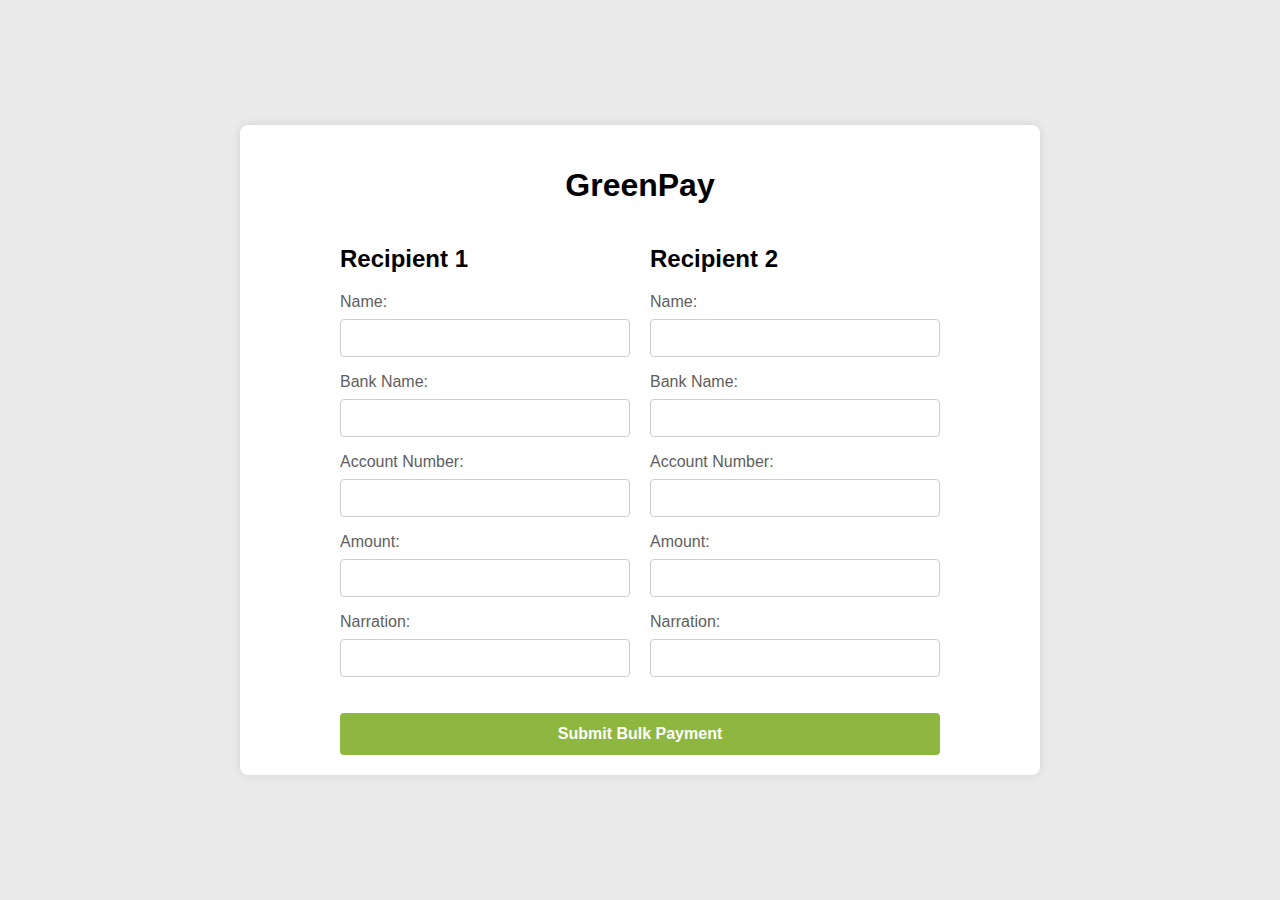
==== index.html @ b266c364 "first commit" ====
<!DOCTYPE html>
<html lang="en">
<head>
  <meta charset="UTF-8">
  <meta name="viewport" content="width=device-width, initial-scale=1.0">
  <title>GreenHarvest</title>
  <style>

   body {
  font-family: 'Segoe UI', Tahoma, Geneva, Verdana, sans-serif;
  background-color: #eaeaea; /* Earthy background color */
  margin: 0;
  display: flex;
  align-items: center;
  justify-content: center;
  height: 100vh;
}

main {
  display: flex;
  flex-direction: column;
  align-items: center;
  background-color: #fff;
  box-shadow: 0 0 10px rgba(0, 0, 0, 0.1);
  padding: 20px;
  border-radius: 8px;
  width: 100%;
  box-sizing: border-box;
  max-width: 800px;
}

form {
  display: flex;
  flex-wrap: wrap;
  justify-content: space-between;
  max-width: 600px;
  width: 100%;
}

section {
  width: calc(50% - 10px); /* Adjust the width as needed, considering margin */
  margin-bottom: 20px;
}

label {
  display: block;
  margin-bottom: 8px;
  color: #5e5e5e; /* Dark gray for label text */
}

input {
  width: 100%;
  padding: 10px;
  margin-bottom: 16px;
  box-sizing: border-box;
  border: 1px solid #ccc;
  border-radius: 4px;
  font-size: 14px;
}

button {
  background-color: #8db73e; /* Olive green for button */
  color: white;
  padding: 12px;
  border: none;
  border-radius: 4px;
  cursor: pointer;
  font-size: 16px;
  font-weight: bold;
  width: 100%;
  transition: background-color 0.3s ease;
}

button:hover {
  background-color: #6e8e2e; /* Darker shade on hover */
}


/* Modal styles */
.modal {
      display: none;
      position: fixed;
      top: 0;
      left: 0;
      width: 100%;
      height: 100%;
      background-color: rgba(0, 0, 0, 0.5);
      justify-content: center;
      align-items: center;
    }

    .modal-content {
      background-color: #fff;
      padding: 20px;
      border-radius: 8px;
      box-shadow: 0 0 10px rgba(0, 0, 0, 0.3);
      text-align: center;
    }

    .close-button {
      background-color: #4CAF50;
      color: white;
      padding: 12px;
      border: none;
      border-radius: 4px;
      cursor: pointer;
      font-size: 16px;
      font-weight: bold;
      margin-top: 20px;
    }

    /* navbar  */

    
  </style>
</head>
<body>

  <main>
    <h1>GreenPay</h1>

   
    <form id="bulkPaymentForm">
      <section>
        <h2>Recipient 1</h2>
        <label for="userName1">Name:</label>
        <input type="text" id="userName1" name="userName1" required>

        <label for="bankCode1">Bank Name:</label>
        <input type="text" id="bankCode1" name="bankCode1" required>

        <label for="accountNumber1">Account Number:</label>
        <input type="text" id="accountNumber1" name="accountNumber1" required>

        <label for="amount1">Amount:</label>
        <input type="number" id="amount1" name="amount1" required>

        <label for="narration1">Narration:</label>
        <input type="text" id="narration1" name="narration1" required>
      </section>

      <section>
        <h2>Recipient 2</h2>
        <label for="userName2">Name:</label>
        <input type="text" id="userName2" name="userName2" required>

        <label for="bankCode2">Bank Name:</label>
        <input type="text" id="bankCode2" name="bankCode2" required>

        <label for="accountNumber2">Account Number:</label>
        <input type="text" id="accountNumber2" name="accountNumber2" required>

        <label for="amount2">Amount:</label>
        <input type="number" id="amount2" name="amount2" required>

        <label for="narration2">Narration:</label>
        <input type="text" id="narration2" name="narration2" required>
      </section>

      <button type="button" onclick="submitBulkPayment()">Submit Bulk Payment</button>
    </form>

   
  
  </main>



  <script>
    function submitBulkPayment() {
      var myHeaders = new Headers();
      myHeaders.append("Content-Type", "application/json");
      myHeaders.append("sandbox-key", "cyC3JQcZ5mVJ0lIRiSaKNGJwkDYb51mT1704994998");
      myHeaders.append("Authorization", "dskjdks");

      var raw = {
        "bulk_data": [
          {
            'name': document.getElementById("userName1").value,
            "bank_code": document.getElementById("bankCode1").value,
            "account_number": document.getElementById("accountNumber1").value,
            "amount": parseInt(document.getElementById("amount1").value),
            "narration": document.getElementById("narration1").value
          },
          {
            'name': document.getElementById("userName2").value,
            "bank_code": document.getElementById("bankCode2").value,
            "account_number": document.getElementById("accountNumber2").value,
            "amount": parseInt(document.getElementById("amount2").value),
            "narration": document.getElementById("narration2").value
          }
        ]
      };

      var requestOptions = {
        method: 'POST',
        headers: myHeaders,
        body: JSON.stringify(raw),
        redirect: 'follow'
      };
     var formData = {
      userName1: document.getElementById("userName1").value,
      bankCode1: document.getElementById("bankCode1").value,
      accountNumber1: document.getElementById("accountNumber1").value,
      amount1: document.getElementById("amount1").value,
      narration1: document.getElementById("narration1").value,
      userName2: document.getElementById("userName2").value,
      bankCode2: document.getElementById("bankCode2").value,
      accountNumber2: document.getElementById("accountNumber2").value,
      amount2: document.getElementById("amount2").value,
      narration2: document.getElementById("narration2").value
    };

    fetch("https://fsi.ng/api/v1/flutterwave/v3/bulk-transfers", requestOptions)
      .then(response => response.text())
      .then(result => {
        // Redirect to the receipt page with form details in the URL
        window.location.href = "receipt.html?" + new URLSearchParams(formData).toString();
      })
      .catch(error => console.log('error', error));
  }

    
  </script>

</body>
</html>
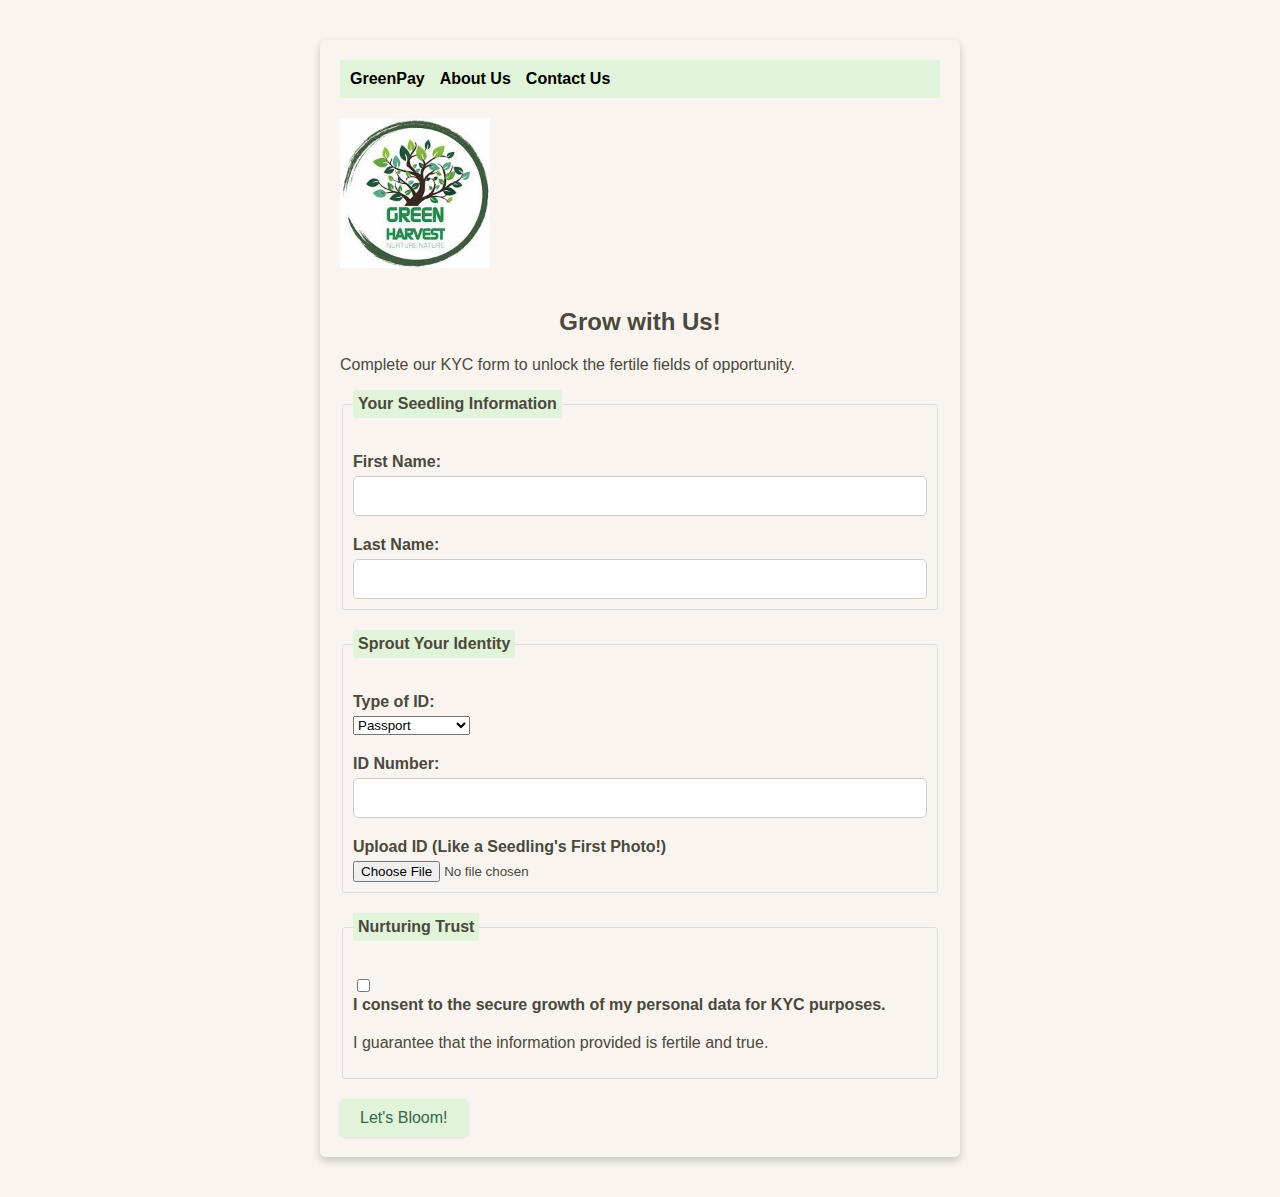
==== commit a9125c6c: "updated nav bar" ====
--- a/index.html
+++ b/index.html
@@ -1,227 +1,117 @@
 <!DOCTYPE html>
 <html lang="en">
-<head>
-  <meta charset="UTF-8">
-  <meta name="viewport" content="width=device-width, initial-scale=1.0">
-  <title>GreenHarvest</title>
-  <style>
-
-   body {
-  font-family: 'Segoe UI', Tahoma, Geneva, Verdana, sans-serif;
-  background-color: #eaeaea; /* Earthy background color */
-  margin: 0;
-  display: flex;
-  align-items: center;
-  justify-content: center;
-  height: 100vh;
-}
-
-main {
-  display: flex;
-  flex-direction: column;
-  align-items: center;
-  background-color: #fff;
-  box-shadow: 0 0 10px rgba(0, 0, 0, 0.1);
-  padding: 20px;
-  border-radius: 8px;
-  width: 100%;
-  box-sizing: border-box;
-  max-width: 800px;
-}
-
-form {
-  display: flex;
-  flex-wrap: wrap;
-  justify-content: space-between;
-  max-width: 600px;
-  width: 100%;
-}
-
-section {
-  width: calc(50% - 10px); /* Adjust the width as needed, considering margin */
-  margin-bottom: 20px;
-}
-
-label {
-  display: block;
-  margin-bottom: 8px;
-  color: #5e5e5e; /* Dark gray for label text */
-}
-
-input {
-  width: 100%;
-  padding: 10px;
-  margin-bottom: 16px;
-  box-sizing: border-box;
-  border: 1px solid #ccc;
-  border-radius: 4px;
-  font-size: 14px;
-}
-
-button {
-  background-color: #8db73e; /* Olive green for button */
-  color: white;
-  padding: 12px;
-  border: none;
-  border-radius: 4px;
-  cursor: pointer;
-  font-size: 16px;
-  font-weight: bold;
-  width: 100%;
-  transition: background-color 0.3s ease;
-}
-
-button:hover {
-  background-color: #6e8e2e; /* Darker shade on hover */
-}
-
-
-/* Modal styles */
-.modal {
-      display: none;
-      position: fixed;
-      top: 0;
-      left: 0;
-      width: 100%;
-      height: 100%;
-      background-color: rgba(0, 0, 0, 0.5);
-      justify-content: center;
-      align-items: center;
-    }
-
-    .modal-content {
-      background-color: #fff;
-      padding: 20px;
-      border-radius: 8px;
-      box-shadow: 0 0 10px rgba(0, 0, 0, 0.3);
-      text-align: center;
-    }
-
-    .close-button {
-      background-color: #4CAF50;
-      color: white;
-      padding: 12px;
-      border: none;
-      border-radius: 4px;
-      cursor: pointer;
-      font-size: 16px;
-      font-weight: bold;
-      margin-top: 20px;
-    }
-
-    /* navbar  */
-
-    
-  </style>
-</head>
-<body>
-
-  <main>
-    <h1>GreenPay</h1>
-
-   
-    <form id="bulkPaymentForm">
-      <section>
-        <h2>Recipient 1</h2>
-        <label for="userName1">Name:</label>
-        <input type="text" id="userName1" name="userName1" required>
-
-        <label for="bankCode1">Bank Name:</label>
-        <input type="text" id="bankCode1" name="bankCode1" required>
-
-        <label for="accountNumber1">Account Number:</label>
-        <input type="text" id="accountNumber1" name="accountNumber1" required>
-
-        <label for="amount1">Amount:</label>
-        <input type="number" id="amount1" name="amount1" required>
-
-        <label for="narration1">Narration:</label>
-        <input type="text" id="narration1" name="narration1" required>
-      </section>
-
-      <section>
-        <h2>Recipient 2</h2>
-        <label for="userName2">Name:</label>
-        <input type="text" id="userName2" name="userName2" required>
-
-        <label for="bankCode2">Bank Name:</label>
-        <input type="text" id="bankCode2" name="bankCode2" required>
-
-        <label for="accountNumber2">Account Number:</label>
-        <input type="text" id="accountNumber2" name="accountNumber2" required>
-
-        <label for="amount2">Amount:</label>
-        <input type="number" id="amount2" name="amount2" required>
-
-        <label for="narration2">Narration:</label>
-        <input type="text" id="narration2" name="narration2" required>
-      </section>
-
-      <button type="button" onclick="submitBulkPayment()">Submit Bulk Payment</button>
-    </form>
-
-   
-  
-  </main>
+  <head>
+    <meta charset="UTF-8" />
+    <meta name="viewport" content="width=device-width, initial-scale=1.0" />
+    <title>Grow with Us: KYC Form</title>
+    <link rel="stylesheet" href="styles.css" />
+  </head>
+  <body>
 
 
 
-  <script>
-    function submitBulkPayment() {
-      var myHeaders = new Headers();
-      myHeaders.append("Content-Type", "application/json");
-      myHeaders.append("sandbox-key", "cyC3JQcZ5mVJ0lIRiSaKNGJwkDYb51mT1704994998");
-      myHeaders.append("Authorization", "dskjdks");
+    <div class="container">
 
-      var raw = {
-        "bulk_data": [
-          {
-            'name': document.getElementById("userName1").value,
-            "bank_code": document.getElementById("bankCode1").value,
-            "account_number": document.getElementById("accountNumber1").value,
-            "amount": parseInt(document.getElementById("amount1").value),
-            "narration": document.getElementById("narration1").value
-          },
-          {
-            'name': document.getElementById("userName2").value,
-            "bank_code": document.getElementById("bankCode2").value,
-            "account_number": document.getElementById("accountNumber2").value,
-            "amount": parseInt(document.getElementById("amount2").value),
-            "narration": document.getElementById("narration2").value
-          }
-        ]
-      };
+        <nav>
+            <ul class="navbar">
+              <li><a href="greenpay.html">GreenPay</a></li>
+              <li><a href="#">About Us</a></li>
+              <li><a href="#">Contact Us</a></li>
+            </ul>
+          </nav>
+      
+      <img src="green.jpg" alt="Sprout Logo" class="logo" />
+      <h1>Grow with Us!</h1>
+      <p>Complete our KYC form to unlock the fertile fields of opportunity.</p>
 
-      var requestOptions = {
-        method: 'POST',
-        headers: myHeaders,
-        body: JSON.stringify(raw),
-        redirect: 'follow'
-      };
-     var formData = {
-      userName1: document.getElementById("userName1").value,
-      bankCode1: document.getElementById("bankCode1").value,
-      accountNumber1: document.getElementById("accountNumber1").value,
-      amount1: document.getElementById("amount1").value,
-      narration1: document.getElementById("narration1").value,
-      userName2: document.getElementById("userName2").value,
-      bankCode2: document.getElementById("bankCode2").value,
-      accountNumber2: document.getElementById("accountNumber2").value,
-      amount2: document.getElementById("amount2").value,
-      narration2: document.getElementById("narration2").value
-    };
+      <form action="submit.php" method="post" enctype="multipart/form-data" onsubmit="submitForm(event)">
+        <fieldset>
+          <legend>Your Seedling Information</legend>
+          <div class="form-group">
+            <label for="first-name">First Name:</label>
+            <input type="text" id="first-name" name="first-name" required />
+          </div>
+          <div class="form-group">
+            <label for="last-name">Last Name:</label>
+            <input type="text" id="last-name" name="last-name" required />
+          </div>
+        </fieldset>
 
-    fetch("https://fsi.ng/api/v1/flutterwave/v3/bulk-transfers", requestOptions)
-      .then(response => response.text())
-      .then(result => {
-        // Redirect to the receipt page with form details in the URL
-        window.location.href = "receipt.html?" + new URLSearchParams(formData).toString();
-      })
-      .catch(error => console.log('error', error));
-  }
+        <fieldset>
+          <legend>Sprout Your Identity</legend>
+          <div class="form-group">
+            <label for="id-type">Type of ID:</label>
+            <select id="id-type" name="id-type" required>
+              <option value="passport">Passport</option>
+              <option value="national-id">National ID</option>
+              <option value="driver-license">Driver's License</option>
+              <option value="driver-license">NIN</option>
+            </select>
+          </div>
+          <div class="form-group">
+            <label for="id-number">ID Number:</label>
+            <input type="text" id="id-number" name="id-number" required />
+          </div>
+          <div class="form-group">
+            <label for="id-upload"
+              >Upload ID (Like a Seedling's First Photo!)</label
+            >
+            <input
+              type="file"
+              id="id-upload"
+              name="id-upload"
+              accept="image/*"
+              requiredg
+            />
+          </div>
+        </fieldset>
 
-    
-  </script>
+        <fieldset>
+          <legend>Nurturing Trust</legend>
+          <div class="form-group">
+            <input type="checkbox" id="consent" name="consent" required />
+            <label for="consent"
+              >I consent to the secure growth of my personal data for KYC
+              purposes.</label
+            >
+          </div>
+          <div class="form-group">
+            <p>
+              I guarantee that the information provided is fertile and true.
+            </p>
+          </div>
+        </fieldset>
 
-</body>
-</html>+        <button type="submit">Let's Bloom!</button>
+      </form>
+    </div>
+
+    <script>
+        function submitForm(event) {
+          event.preventDefault(); // Prevent the form from submitting in the traditional way
+          
+          // Collect form data
+          const firstName = document.getElementById('first-name').value;
+          const lastName = document.getElementById('last-name').value;
+          const idType = document.getElementById('id-type').value;
+          const idNumber = document.getElementById('id-number').value;
+          const idUpload = document.getElementById('id-upload').files[0];
+      
+          // Store the image file in localStorage for retrieval on the confirmation page
+          const reader = new FileReader();
+          reader.onload = function (e) {
+            localStorage.setItem('uploadedImage', e.target.result);
+          };
+          reader.readAsDataURL(idUpload);
+      
+          // Create URL with form data as parameters
+          const confirmationUrl = `confirmationPage.html?first-name=${encodeURIComponent(firstName)}&last-name=${encodeURIComponent(lastName)}&id-type=${encodeURIComponent(idType)}&id-number=${encodeURIComponent(idNumber)}`;
+      
+          // Redirect to the confirmation page
+          window.location.replace(confirmationUrl);
+        }
+      </script>
+      
+      
+  </body>
+</html>
--- a/styles.css
+++ b/styles.css
@@ -0,0 +1,122 @@
+/* style.css */
+body {
+    font-family: 'Roboto', sans-serif;
+    background-color: #f9f4ef;
+    color: #4b483c;
+    margin: 40px;
+  }
+  
+  .logo {
+    width: 150px;
+    margin-bottom: 20px;
+  }
+  
+  h1 {
+    text-align: center;
+    font-size: 24px;
+    margin-bottom: 20px;
+  }
+  
+  .container {
+    max-width: 600px;
+    margin: 0 auto;
+    padding: 20px;
+    border-radius: 5px;
+    box-shadow: 0 4px 8px 0 rgba(0, 0, 0, 0.2);
+  }
+  
+  fieldset {
+    margin-bottom: 20px;
+    padding: 10px;
+    border: 1px solid #ddd;
+    border-radius: 3px;
+  }
+  
+  legend {
+    font-weight: bold;
+    margin-bottom: 5px;
+    background-color: #e1f3d8;;
+    border-radius: 3px;
+    padding: 5px;
+  }
+  
+  .form-group {
+    margin-top: 20px;
+  }
+  
+  button {
+    background-color: #e1f3d8; /* Light, calming green */
+    border: none;
+    border-radius: 5px;
+    box-shadow: 0 1px 3px rgba(0, 0, 0, 0.1);
+    color: #38664b; /* Darker green for contrast */
+    font-family: "Roboto", sans-serif;
+    font-size: 16px;
+    font-weight: 500;
+    padding: 10px 20px;
+    cursor: pointer;
+    transition: all 0.2s ease-in-out;
+  }
+
+/* Style the text box itself */
+input[type="text"] {
+    width: 100%; /* Ensure full width */
+    padding: 10px 15px; /* Provide comfortable spacing */
+    border: 1px solid #ccc; /* Basic border */
+    border-radius: 5px; /* Rounded corners */
+    box-sizing: border-box; /* Include padding in width calculations */
+    font-size: 16px; /* Readable font size */
+  }
+  
+  /* Focus state for visual feedback */
+  input[type="text"]:focus {
+    outline: none; /* Remove default outline */
+    border-color: #2196f3; /* Highlight border on focus */
+    box-shadow: 0 0 5px rgba(0, 0, 255, 0.1); /* Add subtle glow */
+  }
+  
+  /* Placeholder text styling */
+  ::placeholder {
+    color: #999; /* Lighter placeholder color */
+    font-style: italic; /* Optional placeholder style */
+  }
+  
+  /* Label styling (optional) */
+  label {
+    display: block; /* Display labels above text boxes */
+    margin-bottom: 5px; /* Space between label and text box */
+    font-weight: bold; /* Make labels stand out */
+  }
+  
+
+
+  /* navbaer */
+
+  nav {
+    background-color: #e1f3d8; /* Dark background color for the navbar */
+    padding: 10px;
+    margin-bottom: 20px;
+    color: black;
+  }
+  
+  .navbar {
+    list-style-type: none;
+    margin: 0;
+    padding: 0;
+    display: flex;
+  }
+  
+  .navbar li {
+    margin-right: 15px;
+  }
+  
+  .navbar a {
+    text-decoration: none;
+    color: black; /* White text color for the links */
+    font-weight: bold;
+  }
+  
+  .navbar a:hover {
+    color: #8db73e; /* Change text color on hover to match GreenPay button color */
+  }
+  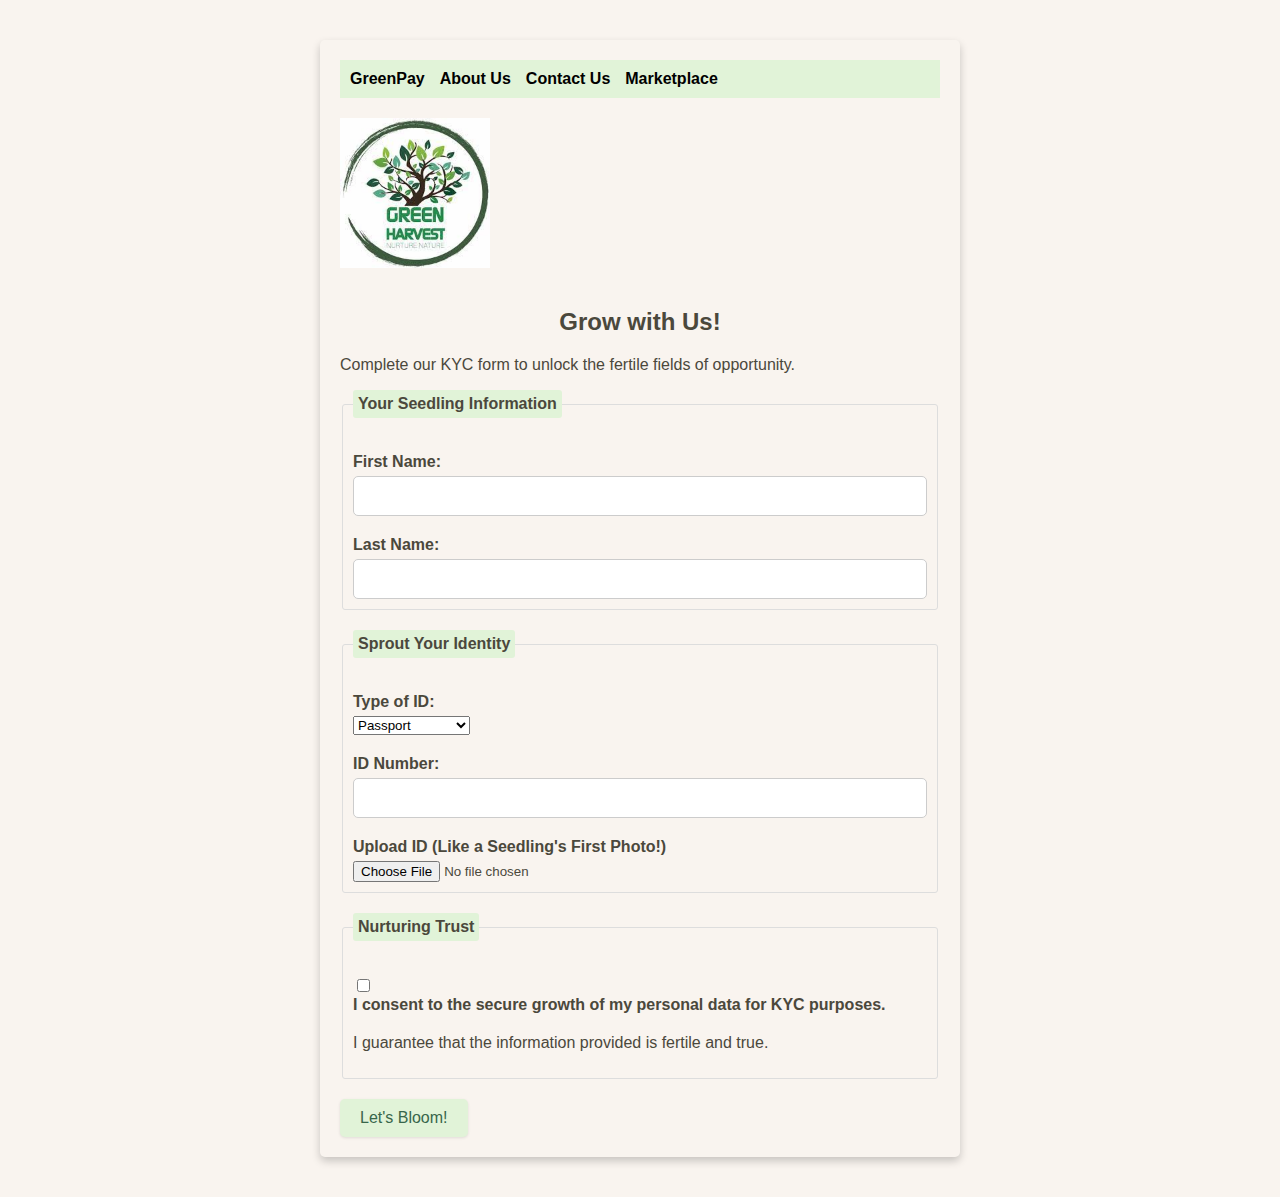
==== commit 3dde0855: "add new sections" ====
--- a/index.html
+++ b/index.html
@@ -17,6 +17,7 @@
               <li><a href="greenpay.html">GreenPay</a></li>
               <li><a href="#">About Us</a></li>
               <li><a href="#">Contact Us</a></li>
+              <li><a href="marketplace.html">Marketplace</a></li>
             </ul>
           </nav>
       
